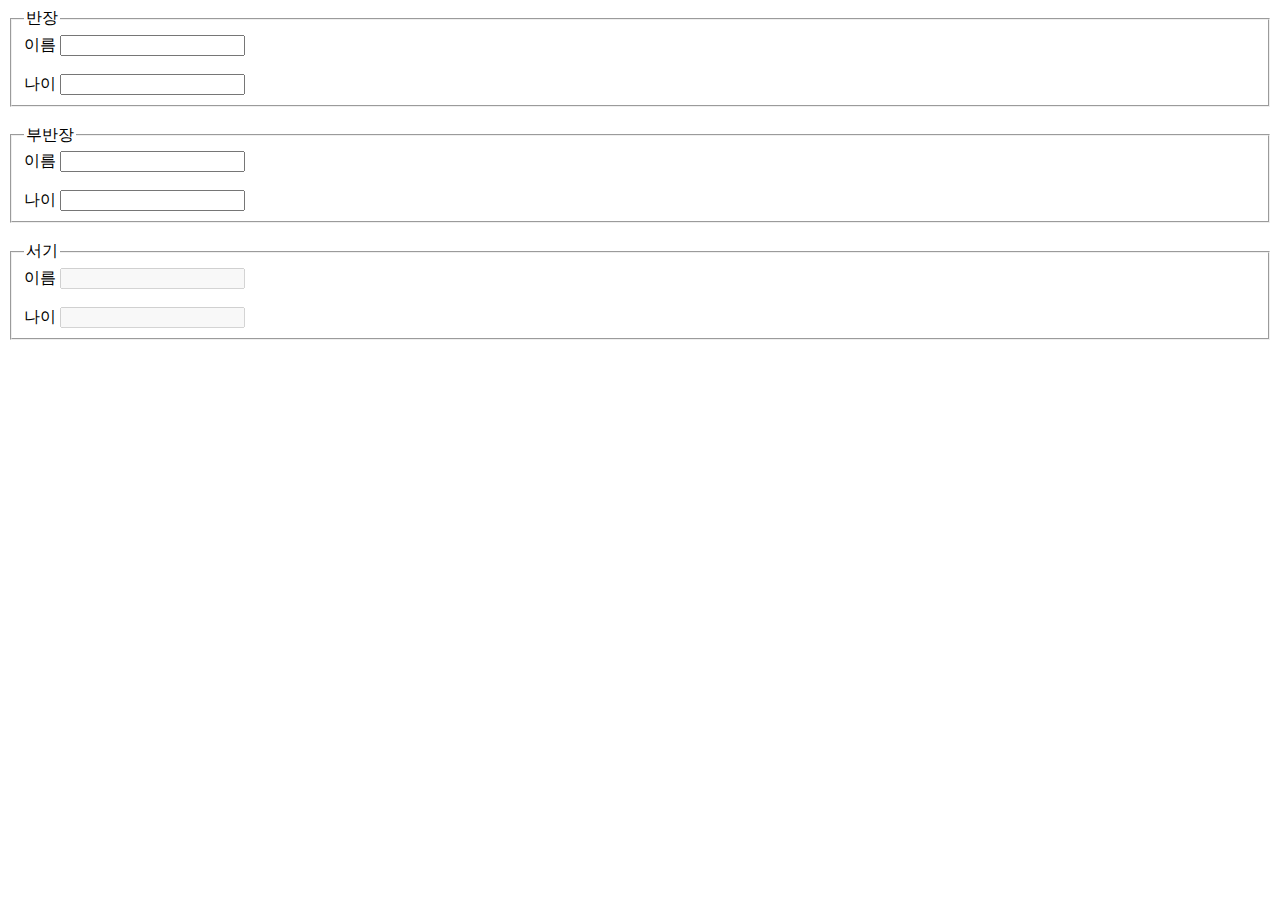
==== HTML, CSS/CODE/[ 섹션 1 ] 갖다 놓는 HTML/사용자로부터 입력 받기.html @ 3844ee52 "[HTML, CSS] 사용자로부터 입력 받기_1" ====
<!DOCTYPE html>
<html lang="ko">
  <head>
    <meta charset="UTF-8" />
    <meta name="viewport" content="width=device-width, initial-scale=1.0" />
    <title>사용자로부터 입력 받기</title>
  </head>
  <body>
    <!-- <form action="./01-result.html" method="get">
      <label for="name">이름</label>
      <input id="name" name="my-name" type="text" />

      <br /><br />

      <label for="age">나이</label>
      <input id="age" name="my-age" type="number" />

      <br /><br />

      <button type="submit">제출</button>
      <button type="reset">초기화</button>
      <button type="button">버튼</button>
    </form> -->

    <form>
      <fieldset>
        <legend>반장</legend>

        <label for="name_1">이름</label>
        <input id="name_1" name="name_1" type="text" />
        <br /><br />

        <label for="age_2">나이</label>
        <input id="age_1" name="age_1" type="number" />
      </fieldset>
      <br />

      <fieldset>
        <legend>부반장</legend>

        <label for="name_2">이름</label>
        <input id="name_2" name="name_2" type="text" />
        <br /><br />

        <label for="age_2">나이</label>
        <input id="age_2" name="age_2" type="number" />
      </fieldset>
      <br />

      <fieldset form="classForm" disabled>
        <legend>서기</legend>

        <label for="name_3">이름</label>
        <input id="name_3" name="name_3" type="text" />
        <br /><br />

        <label for="age_3">나이</label>
        <input id="age_3" name="age_3" type="number" />
      </fieldset>
    </form>
  </body>
</html>
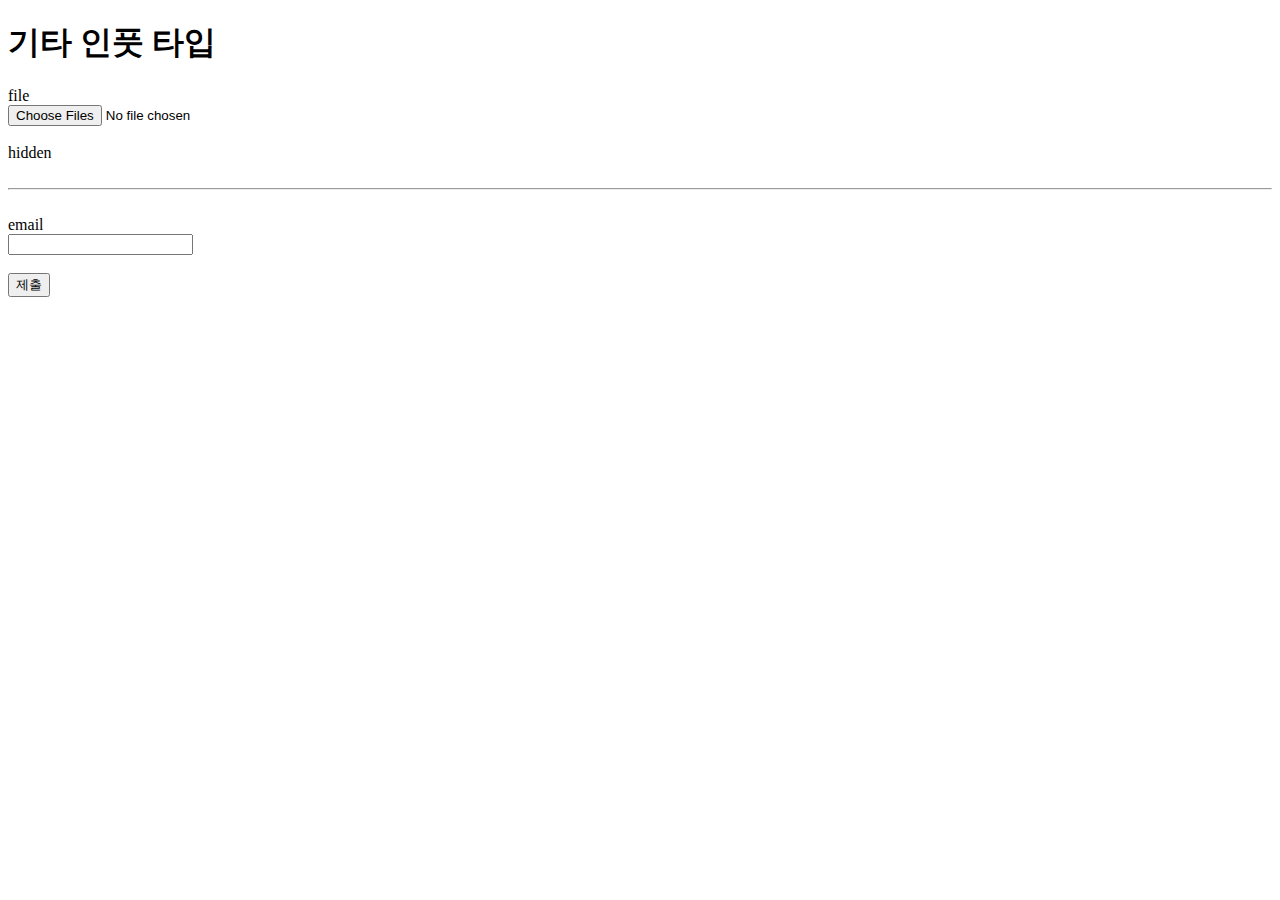
==== commit a98c5f70: "[HTML, CSS] 사용자로부터 입력 받기_2" ====
--- a/HTML, CSS/CODE/[ 섹션 1 ] 갖다 놓는 HTML/사용자로부터 입력 받기.html
+++ b/HTML, CSS/CODE/[ 섹션 1 ] 갖다 놓는 HTML/사용자로부터 입력 받기.html
@@ -22,7 +22,7 @@
       <button type="button">버튼</button>
     </form> -->
 
-    <form>
+    <!-- <form>
       <fieldset>
         <legend>반장</legend>
 
@@ -57,6 +57,90 @@
         <label for="age_3">나이</label>
         <input id="age_3" name="age_3" type="number" />
       </fieldset>
+    </form> -->
+
+    <!-- <h1>텍스트 관련 인풋 타입</h1>
+
+    <form action="#">
+      <label for="txtIp">text</label> <br />
+      <input id="txtIp" type="text" placeholder="5자 이하" maxlength="5" />
+      <br /><br />
+
+      <label for="pwdIp">password</label> <br />
+      <input id="pwdIp" type="password" placeholder="4자 이상" minlength="4" />
+      <br /><br />
+
+      <label for="srchIp">search</label> <br />
+      <input id="srchIp" type="search" />
+      <br /><br />
+
+      <label for="tlIp">tel</label> <br />
+      <input id="tlIp" type="tel" />
+      <br /><br />
+      <button type="submit">제출</button>
+    </form> -->
+
+    <!-- <h1>숫자 관련 인풋 타입</h1>
+
+    <form action="#">
+      <label for="numIp">number</label> <br />
+      <input id="numIp" type="number" min="0" max="10" />
+      <br /><br />
+
+      <label for="rgIp">range</label> <br />
+      <input id="rgIp" type="range" min="0" max="100" step="20" />
+      <br /><br />
+
+      <label for="dtIp">date</label> <br />
+      <input id="dtIp" type="date" min="2020-01-01" max="2030-12-31" />
+      <br /><br />
+    </form> -->
+
+    <!-- <h1>체크 관련 인풋 타입</h1>
+
+    <form action="#">
+      <h2>checkbox</h2>
+      <input id="cbIp" type="checkbox" checked />
+      <label for="cbIp">유기농</label> <br />
+
+      <h2>radio</h2>
+      <input type="radio" name="fruit" id="f_apple" value="apple" checked />
+      <label for="f_apple">사과</label>
+      <input type="radio" name="fruit" id="f_grape" value="grape" />
+      <label for="f_grape">포도</label>
+      <input type="radio" name="fruit" id="f_orange" value="orange" />
+      <label for="f_orange">오렌지</label>
+      <br />
+
+      <input type="radio" name="vege" id="v_carrot" value="carrot" checked />
+      <label for="v_carrot">당근</label>
+      <input type="radio" name="vege" id="v_tomato" value="tomato" />
+      <label for="v_tomato">토마토</label>
+      <input type="radio" name="vege" id="v_eggplant" value="eggplant" />
+      <label for="v_eggplant">가지</label>
+    </form> -->
+
+    <h1>기타 인풋 타입</h1>
+
+    <form action="#">
+      <label for="fileIp">file</label> <br />
+      <input id="fileIp" type="file" accept="image/png, image/jpeg" multiple />
+      <br /><br />
+
+      <label for="hdnIp">hidden</label> <br />
+      <input id="hdnIp" type="hidden" />
+    </form>
+
+    <br />
+    <hr />
+    <br />
+
+    <form action="#">
+      <label for="emlIp">email</label> <br />
+      <input id="emlIp" type="email" />
+      <br /><br />
+
+      <button type="submit">제출</button>
     </form>
   </body>
 </html>
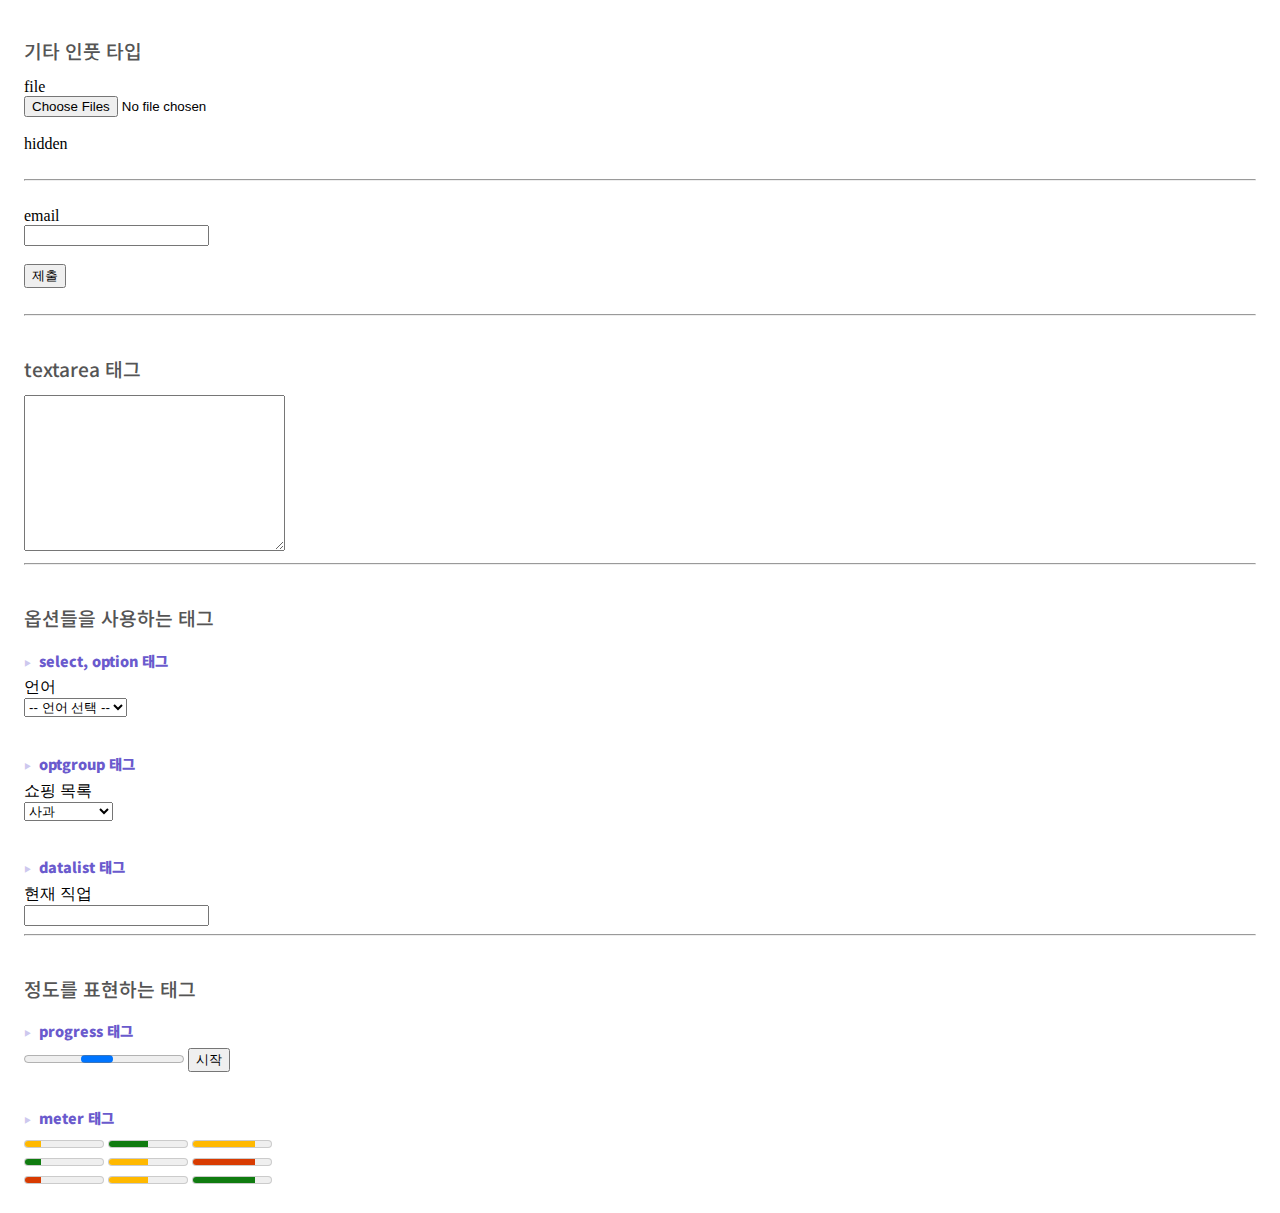
==== commit f5577de4: "[HTML, CSS] 사용자로부터 입력 받기_3" ====
--- a/HTML, CSS/CODE/[ 섹션 1 ] 갖다 놓는 HTML/사용자로부터 입력 받기.html
+++ b/HTML, CSS/CODE/[ 섹션 1 ] 갖다 놓는 HTML/사용자로부터 입력 받기.html
@@ -4,6 +4,56 @@
     <meta charset="UTF-8" />
     <meta name="viewport" content="width=device-width, initial-scale=1.0" />
     <title>사용자로부터 입력 받기</title>
+    <style>
+      @import url("https://fonts.googleapis.com/css2?family=Noto+Sans+KR:wght@100;300;400;500;700;900&display=swap");
+
+      body {
+        padding: 16px;
+      }
+
+      h1,
+      h2 {
+        font-family: "Noto Sans KR", sans-serif;
+      }
+
+      h1 {
+        font-size: 1.2em;
+        font-weight: 500;
+        color: #555;
+      }
+
+      h2 {
+        margin-top: 1.2em;
+        margin-bottom: 0.48em;
+        font-size: 0.9em;
+        font-weight: 900;
+        color: slateblue;
+      }
+
+      h2::before {
+        content: "▶";
+        font-size: 0.5em;
+        margin-right: 8px;
+        vertical-align: 10%;
+        opacity: 0.33;
+      }
+
+      p {
+        margin-top: 0.48em;
+        line-height: 1.5em;
+      }
+
+      u {
+        text-decoration: #f00 wavy underline;
+      }
+
+      b {
+        font-weight: bold;
+      }
+      i {
+        font-style: italic;
+      }
+    </style>
   </head>
   <body>
     <!-- <form action="./01-result.html" method="get">
@@ -142,5 +192,119 @@
 
       <button type="submit">제출</button>
     </form>
+
+    <br />
+    <hr />
+    <br />
+
+    <h1>textarea 태그</h1>
+    <textarea name="" id="" cols="30" rows="10"></textarea>
+
+    <br />
+    <hr />
+    <br />
+
+    <h1>옵션들을 사용하는 태그</h1>
+
+    <h2>select, option 태그</h2>
+
+    <label for="lang">언어</label> <br />
+    <select id="lang">
+      <option value="">-- 언어 선택 --</option>
+      <option value="html">HTML</option>
+      <option value="css">CSS</option>
+      <option value="js">자바스크립트</option>
+      <option value="ts">타입스크립트</option>
+    </select>
+
+    <br /><br />
+
+    <h2>optgroup 태그</h2>
+
+    <label for="shopping">쇼핑 목록</label> <br />
+    <select id="shopping">
+      <optgroup label="과일">
+        <option value="f_apl">사과</option>
+        <option value="f_grp">포도</option>
+        <option value="f_org">오렌지</option>
+      </optgroup>
+      <optgroup label="채소">
+        <option value="v_crt">당근</option>
+        <option value="v_tmt">토마토</option>
+        <option value="v_ept">가지</option>
+      </optgroup>
+      <optgroup label="육류">
+        <option value="m_bef">소고기</option>
+        <option value="m_prk">돼지고기</option>
+        <option value="m_ckn">닭고기</option>
+      </optgroup>
+    </select>
+
+    <br /><br />
+
+    <h2>datalist 태그</h2>
+
+    <label for="job">현재 직업</label> <br />
+    <input id="job" list="jobs" />
+    <datalist id="jobs">
+      <option value="학생"></option>
+      <option value="디자이너"></option>
+      <option value="퍼블리셔"></option>
+      <option value="개발자"></option>
+    </datalist>
+
+    <br />
+    <hr />
+    <br />
+
+    <h1>정도를 표현하는 태그</h1>
+
+    <h2>progress 태그</h2>
+    <progress id="progressBar" max="100">0%</progress>
+    <button id="prgStartBtn" type="button">시작</button>
+
+    <br /><br />
+
+    <h2>meter 태그</h2>
+
+    <meter min="0" max="100" low="33" high="67" optimum="50" value="20">
+      20달러
+    </meter>
+
+    <meter min="0" max="100" low="33" high="67" optimum="50" value="50">
+      50달러
+    </meter>
+
+    <meter min="0" max="100" low="33" high="67" optimum="50" value="80">
+      80달러
+    </meter>
+
+    <br />
+
+    <meter min="0" max="100" low="33" high="67" optimum="10" value="20">
+      20달러
+    </meter>
+
+    <meter min="0" max="100" low="33" high="67" optimum="10" value="50">
+      50달러
+    </meter>
+
+    <meter min="0" max="100" low="33" high="67" optimum="10" value="80">
+      80달러
+    </meter>
+
+    <br />
+
+    <meter min="0" max="100" low="33" high="67" optimum="90" value="20">
+      20달러
+    </meter>
+
+    <meter min="0" max="100" low="33" high="67" optimum="90" value="50">
+      50달러
+    </meter>
+
+    <meter min="0" max="100" low="33" high="67" optimum="90" value="80">
+      80달러
+    </meter>
   </body>
 </html>
